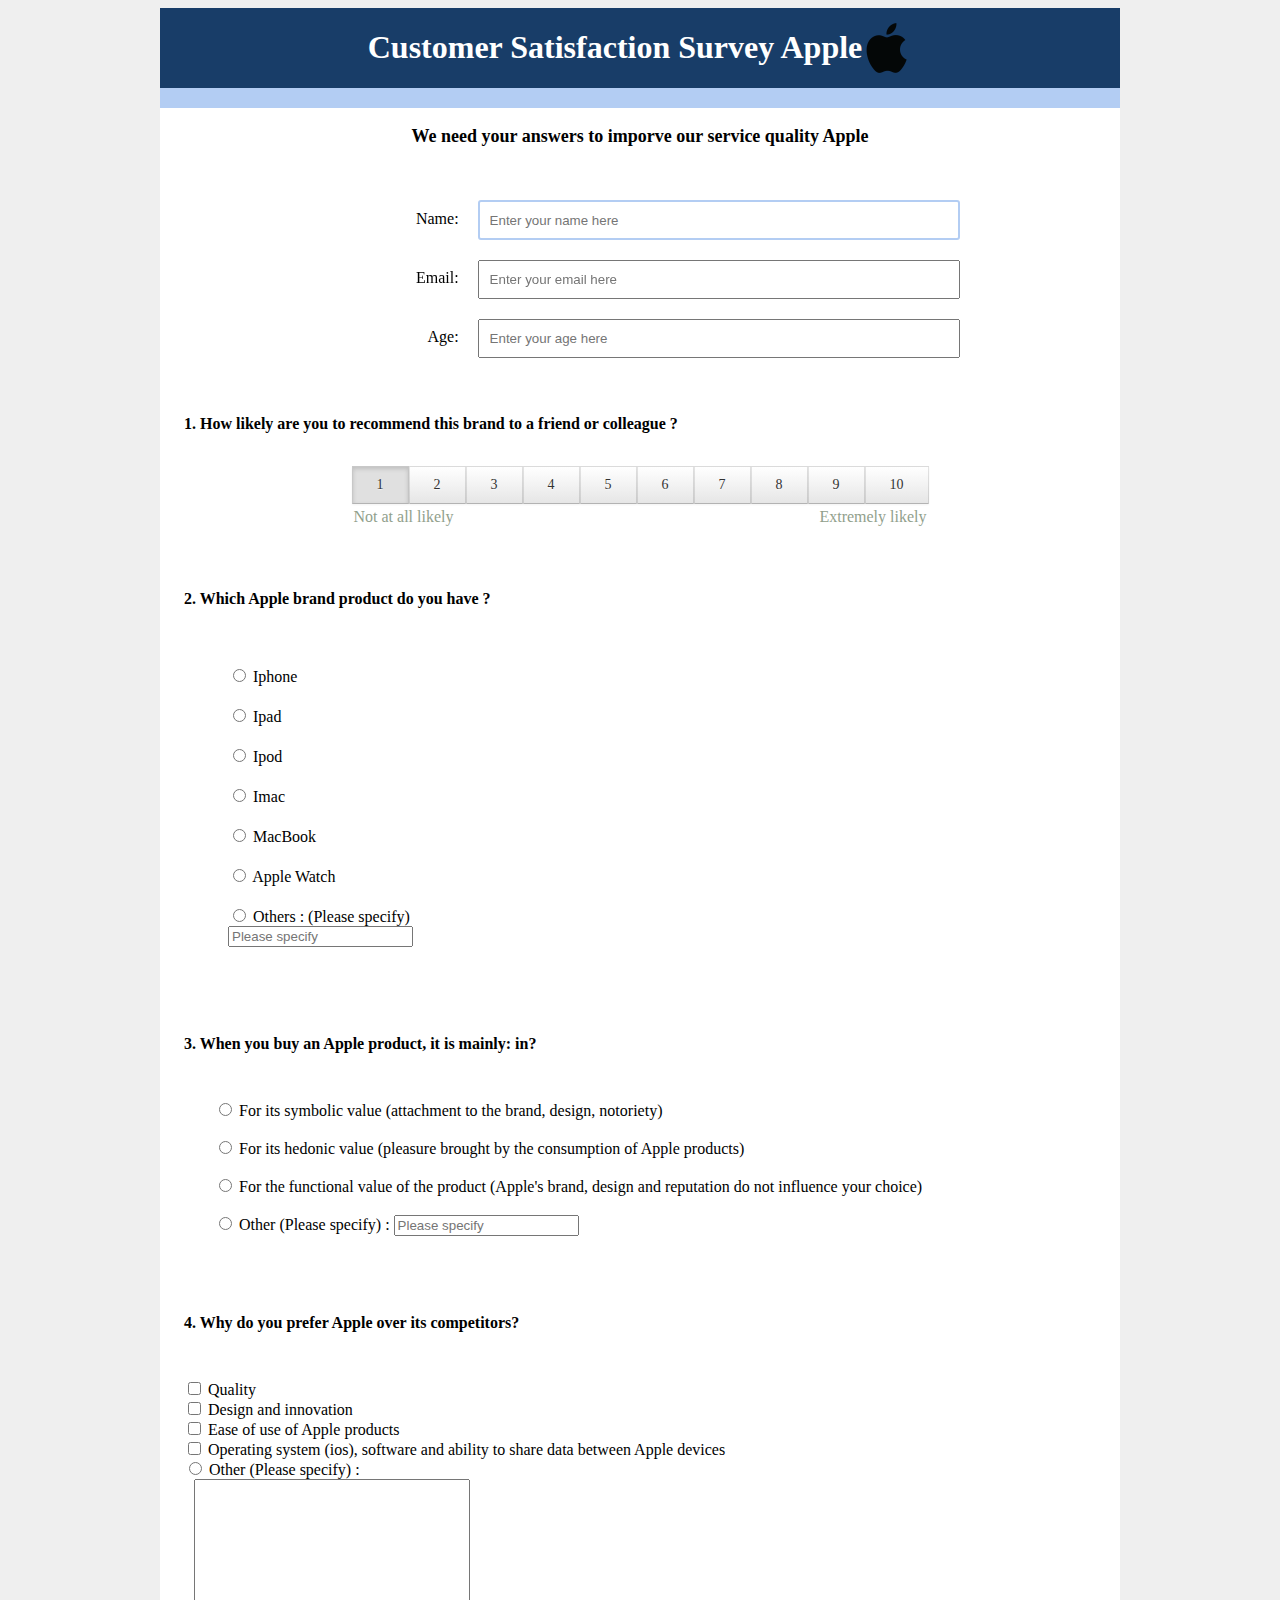
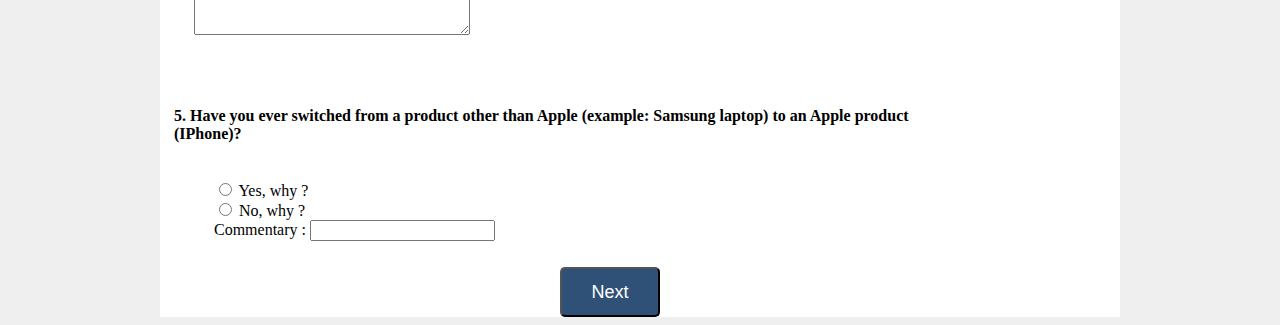
==== index.html @ 0a23823d "import customer satisfaction survey" ====
<!DOCTYPE html>
<html>
<head>
    <title>Page 1/4</title>
    <link rel="stylesheet" href="./css/style.css">
</head>

<body>
    <article class="survey-page">
        <header class="survey-page-header">
            <div class="title-box">
                <h1 id="title">Customer Satisfaction Survey Apple</h1>
                <img src="apple.png" height="50" width="50" alt="Apple Logo" class="logo">
            </div>
          
            <div class="header-box">
                
          </div>
        </header>
      <p id="description"> We need your answers to imporve our service quality Apple</p>
        <section class="survey-page-body">
    
            <form id="survey-form" name="surveyForm" action method="post">
                <fieldset class="question-fieldset">
                    <div class="about-info-row">
                        <div class="labels"><label id="name-label" for="name">Name:</label></div>
                        <div class="inputs"><input id="name" autofocus type="text" placeholder="Enter your name here"  required></div>
                    <div class="labels">
                     <label id="email-label" for="email">Email:</label>
                    </div>
                    <div class="inputs">
                    <input id="email" type="email" placeholder="Enter your email here"  required>
                    </div>
                     <div class="labels">
                         <label id="number-label" for="age">Age:</label>
                     </div>
                    <div class="inputs">
                    <input id="number" type="number"  min="1" max="125" placeholder="Enter your age here" id="age" required>
                     </div>
                    </div>
                </fieldset>
                <fieldset class="question-fieldset">
                    <h4 class="question-title"><label for="recommend">1. How likely are you to recommend this brand to a friend or colleague ?
                    </label>
                    </h4>
    
    
                    <table id="recommend">
                        <tr>
                            <td>
                                <input type="radio" id="radio1" name="recommendation" value="1" checked>
                                <label for="radio1">1</label>
                            </td>
                            <td>
                                <input type="radio" id="radio2" name="recommendation" value="2">
                                <label for="radio2">2</label>
                            </td>
                            <td>
    
                                <input type="radio" id="radio3" name="recommendation" value="3">
                                <label for="radio3">3</label>
                            </td>
                            <td>
                                <input type="radio" id="radio4" name="recommendation" value="4">
                                <label for="radio4">4</label>
                            </td>
                            <td>
                                <input type="radio" id="radio5" name="recommendation" value="5">
                                <label for="radio5">5</label>
                            </td>
                            <td>
                                <input type="radio" id="radio6" name="recommendation" value="6">
                                <label for="radio6">6</label>
                            </td>
                            <td>
                                <input type="radio" id="radio7" name="recommendation" value="7">
                                <label for="radio7">7</label>
                            </td>
                            <td>
                                <input type="radio" id="radio8" name="recommendation" value="8">
                                <label for="radio8">8</label>
                            </td>
                            <td>
                                <input type="radio" id="radio9" name="recommendation" value="9">
                                <label for="radio9">9</label>
                            </td>
                            <td>
                                <input type="radio" id="radio10" name="recommendation" value="10">
                                <label for="radio10">10</label>
                            </td>
                        </tr>
                        <tr>
                            <td colspan="5" class="prompt-left">
                                Not at all likely
                            </td>
    
                            <td colspan="5" class="prompt-right">
                                Extremely likely
                            </td>
                        </tr>
                    </table>
    
                </fieldset>
                 <fieldset class="question-fieldset">
                    <div class="left-tab">
                        <h4 class="question-title">
                            <label for="is_satisfied">2. Which Apple brand product do you have ?</label>
                        </h4>
                    </div>
    
                    <ul id="is_satisfied" class="right-tab">
                        <li class="input-holder-radio">
                            <input type="radio" id="radioS1" name="radios" value="veryS">
                            <label for="radioS1">Iphone</label>
                        </li>
                        <li class="input-holder-radio">
                            <input type="radio" id="radioS2" name="radios" value="somewhat">
                            <label for="radioS2">Ipad</label>
                        </li>
                        <li class="input-holder-radio">
                            <input type="radio" id="radioS3" name="radios" value="neitherNor">
    
                            <label for="radioS3">Ipod</label>
                        </li>
                        <li class="input-holder-radio">
                            <input type="radio" id="radioS4" name="radios" value="somDissat">
    
                            <label for="radioS4">Imac</label>
                        </li>
    
                        <li class="input-holder-radio">
                            <input type="radio" id="radioS5" name="radios" value="veryDissat">
    
                            <label for="radioS5">MacBook</label>
                        </li>
                        <li class="input-holder-radio">
                            <input type="radio" id="radioS6" name="radios" value="veryDissat">
    
                            <label for="radioS6">Apple Watch</label>
                        </li>
                        <li class="input-holder-radio">
                            <input type="radio" id="radioS7" name="radios" value="veryDissat">
    
                            <label for="radioS7">Others : (Please specify)</label>
                            <input type="text" id="other" name="other" placeholder="Please specify">
                        </li>
                    </ul>
                </fieldset>
                <fieldset class="question-fieldset">
                    <div class="left-tab">
                        <h4 class="question-title">
                            <label for="typeOfProd">3. When you buy an Apple product, it is mainly:
                                in?</label>
                        </h4>
                    </div>
                    <div class="right-tab">
                        <ul class="right-tab">
                            <li id="q4">
                                <input type="radio" id="radioS1" name="radios" value="veryS">
                                <label>
                                    For its symbolic value (attachment to the brand, design, notoriety)</label>
                            </li>
                            <br>
                            <li id="q4"">
                                <input type="radio" id="radioS2" name="radios" value="somewhat">
                                <label for="radioS2">For its hedonic value (pleasure brought by the consumption of Apple products)</label>
                            </li>
                            <br>
                            <li id="q4">
                                <input type="radio" id="radioS3" name="radios" value="neitherNor">
        
                                <label for="radioS3">
                                    For the functional value of the product (Apple's brand, design and reputation do not influence your choice)</label>
                            </li>
                            <br>
                            <li id="q4">
                                <input type="radio" id="radioS4" name="radios" value="somDissat">
                                <label for="radioS4">Other (Please specify) : </label>
                                <input type="text" id="other" name="other" placeholder="Please specify">
                            </li>
                    </div>
    
                </fieldset>
                <fieldset>
                    <div class="left-tab">
                        <h4 class="question-title">
                            <label for="prodDescription">4.  Why do you prefer Apple over its competitors?</label>
                        </h4>
                    </div>
                    <div class="right-tab">
                        <ul id="prodDescription" class="question4">
                            <li>
                                <label>
                                    <input name="description" value="reliable" type="checkbox">
                                    Quality
                                </label>
                            </li>
                            <li>
                                <label>
                                    <input name="description" value="high quality" type="checkbox">
                                    Design and innovation
                                </label>
                            </li>
                            <li>
                                <label>
                                    <input name="description" value="useful" type="checkbox">
                                    Ease of use of Apple products
                                </label>
                            </li>
                            <li id="q4">
                                <label>
                                    <input name="description" value="unique" type="checkbox">
                                    Operating system (ios), software and ability to share data between Apple devices
                                </label>
                            </li>
                            <li>
                                <input type="radio" id="radioS4" name="radios" value="somDissat">
                                <label for="radioS4">Other (Please specify) : </label>
                                
                            </li>
                            <textarea name="description" id="description" cols="30" rows="10"></textarea>
                        </ul>
                    </div>
                </fieldset>
                <fieldset class="question-fieldset">
                    <div class="left-tab">
                        <h4 class="question-title5"><label for="comments">5. Have you ever switched from a product other than Apple (example: Samsung laptop) to an Apple product (IPhone)?</label></h4>
                    </div>

                    <ul>
                        <li>
                            <input type="radio" id="radioS1" name="radios" value="veryS">
                            <label for="radioS1">Yes, why ?</label>
                        </li>
                        <li>
                            <input type="radio" id="radioS2" name="radios" value="somewhat">
                            <label for="radioS2">No, why ?</label>
                        </li>
                        <label for="">Commentary :</label>
                        <input type="text">
                    </ul>
                    
    
                </fieldset>
    
                <button class="next-btn"> <a href="./pages/page2.html">Next</a></button>
            </form>
        </section>
    
    </article>
    </body>

</html>
---- css/style.css ----
@media only screen and (max-width: 320px) {
    body .survey-page {
        width: 100%;
    }

    body .question-title {
        text-align: left;
    }

    body table input[type=radio] + label {
        padding: 3px 11px;
    }

    body .left-tab {
        display: block;
        width: 100%;
    }

    body .right-tab {
        display: block;
        width: 100%;
    }

    body textarea {
        width: 95%;
    }

    input, select {
        max-width: 200px;
    }
  body .center-row {
    margin-left: 30%;

}

}

@media only screen and (min-width: 321px) and (max-width: 520px) {

    body .survey-page {
        width: 100%;
    }

    body .question-title {
        text-align: left;
    }

    body table input[type=radio] + label {
        padding: 4px 12px;
    }
     body .input-holder-radio label {
         display: block;
     }

      body .center-row {
    margin-left: 40%;
}

}

@media only screen and (min-width: 521px) and (max-width: 730px) {

    body .survey-page {
        width: 80%;
    }

    body .question-title {
        text-align: left;
    }

    body table input[type=radio] + label {
        padding: 5px 13px;
    }
    body .input-holder-radio label {
         display: block;
     }

    body .center-row {
    margin-left: 35%;
}


}

@media only screen and (min-width: 731px) and (max-width: 1024px) {

    body table input[type=radio] + label {
        padding: 8px 24px;
    }

}

table input[type=radio] {
    display: none;
    margin: 10px;
}

table input[type=radio] + label {
    display: inline-block;
    margin: -2px;
    padding: 8px 24px;

    margin-bottom: 0;
    font-size: 14px;
    line-height: 20px;
    color: #333;
    text-align: center;
    text-shadow: 0 1px 1px rgba(255, 255, 255, 0.75);
    vertical-align: middle;
    cursor: pointer;
    background-color: #f5f5f5;
    /*for Firefox*/
    background-image: -moz-linear-gradient(top, #fff, #e6e6e6);
    /*for Safari and Chrome*/
    background-image: -webkit-gradient(linear, 0 0, 0 100%, from(#fff), to(#e6e6e6));
    background-image: -webkit-linear-gradient(top, #fff, #e6e6e6);
    /*for Opera*/
    background-image: -o-linear-gradient(top, #fff, #e6e6e6);
    background-image: linear-gradient(to bottom, #fff, #e6e6e6);
    background-repeat: repeat-x;
    border: 1px solid #ccc;
    border-color: #e6e6e6 #e6e6e6 #bfbfbf;
    border-color: rgba(0, 0, 0, 0.1) rgba(0, 0, 0, 0.1) rgba(0, 0, 0, 0.25);
    border-bottom-color: #b3b3b3;
    filter: progid:DXImageTransform.Microsoft.gradient(startColorstr='#ffffffff', endColorstr='#ffe6e6e6', GradientType=0);
    filter: progid:DXImageTransform.Microsoft.gradient(enabled=false);
    -webkit-box-shadow: inset 0 1px 0 rgba(255, 255, 255, 0.2), 0 1px 2px rgba(0, 0, 0, 0.05);
    -moz-box-shadow: inset 0 1px 0 rgba(255, 255, 255, 0.2), 0 1px 2px rgba(0, 0, 0, 0.05);
    box-shadow: inset 0 1px 0 rgba(255, 255, 255, 0.2), 0 1px 2px rgba(0, 0, 0, 0.05);

}

table input[type=radio]:checked + label {
    background-image: none;
    outline: 0;
    -webkit-box-shadow: inset 0 2px 4px rgba(0, 0, 0, 0.15), 0 1px 2px rgba(0, 0, 0, 0.05);
    -moz-box-shadow: inset 0 2px 4px rgba(0, 0, 0, 0.15), 0 1px 2px rgba(0, 0, 0, 0.05);
    box-shadow: inset 0 2px 4px rgba(0, 0, 0, 0.15), 0 1px 2px rgba(0, 0, 0, 0.05);
    background-color: #e0e0e0;
}

body {
    background-color: rgb(239, 239, 239);
}

.survey-page {
    display: block;
    background-color: rgb(255, 255, 255);
    max-width: 960px;
    margin: 0 auto;
}

.survey-page-header {

}

.title-box {
    background-color: #183d68;
    color: white;
    min-height: 70px;
    text-align: center;
    display: flex;
    align-items: center;
    justify-content: center;
}

.header-box {
    background-color: rgb(179, 205, 243);
    min-height: 20px;

}

.question-title {
    padding: 10px;
}

.prompt-left {

    font-family: 'Lemonada', cursive;
    color: rgb(145, 160, 140);
    text-align: left;

}

.prompt-right {

    font-family: 'Lemonada', cursive;
    color: rgb(145, 160, 140);
    text-align: right;

}


.input-holder-radio {
    padding: 10px;
    margin-left: 4px;
}
.input-holder-radio label {
    display: inline;
}

.about-info-row {
    margin-top: 20px;
}

.labels {

    display: inline-block;
    text-align: right;
    width: 30%;
    padding: 5px;
    vertical-align: baseline;
    margin-top: 10px;
}

.inputs {
    display: inline-block;
    text-align: left;
    width: 50%;
    vertical-align: middle;
    margin: 10px;
}

.inputs input {
    width: 100%;
    height: 2.5em;
    outline-color: rgb(179, 205, 243);
}

.inputs input[placeholder] {
    padding-left: 10px;
}

.left-tab {
    display: inline-block;
    vertical-align: top;
    margin-top: 15px;
    width: 55%;

}

.right-tab {
    width: 30%;
}

#q4 {
    width: 44.5em;
}

.dropdown {

    width: 100%;
    height: 40px;
    margin-left: 10px;
    outline-color: rgb(179, 205, 243);
}

li {
    list-style: none;
}

.question4 {
    margin-left: -30px;
}

textarea {
    width: 100%;
    margin-left: 10px;
    height: 150px;
    outline-color: rgb(179, 205, 243);
}

.center-row {
    margin-left: 50%;
    margin-top: 20px;
    margin-bottom: 40px;
    padding: 20px;
}

.next-btn {
    border-radius: 5px;
    min-width: 100px;
    min-height: 50px;
    font-size: large;
    background-color: rgb(48, 81, 119);
    color: white;
    outline: none;
    margin-left: 400px;
}

.next-btn a {
    color: white;
    text-decoration: none;
}

table td {
    width: 30px;
    text-align: left;
}

table {
    margin: auto;
}

fieldset {
  border: none;
}

#description {
  text-align:center;
  font-family: Lemonada, cursive;
  font-weight:bold;
  font-size: 18px;
}

.question-title5 {
  width: 46em;
}

.question-title8 {
  width: 46em;
}

#comment {
  margin-right: 40px;
}
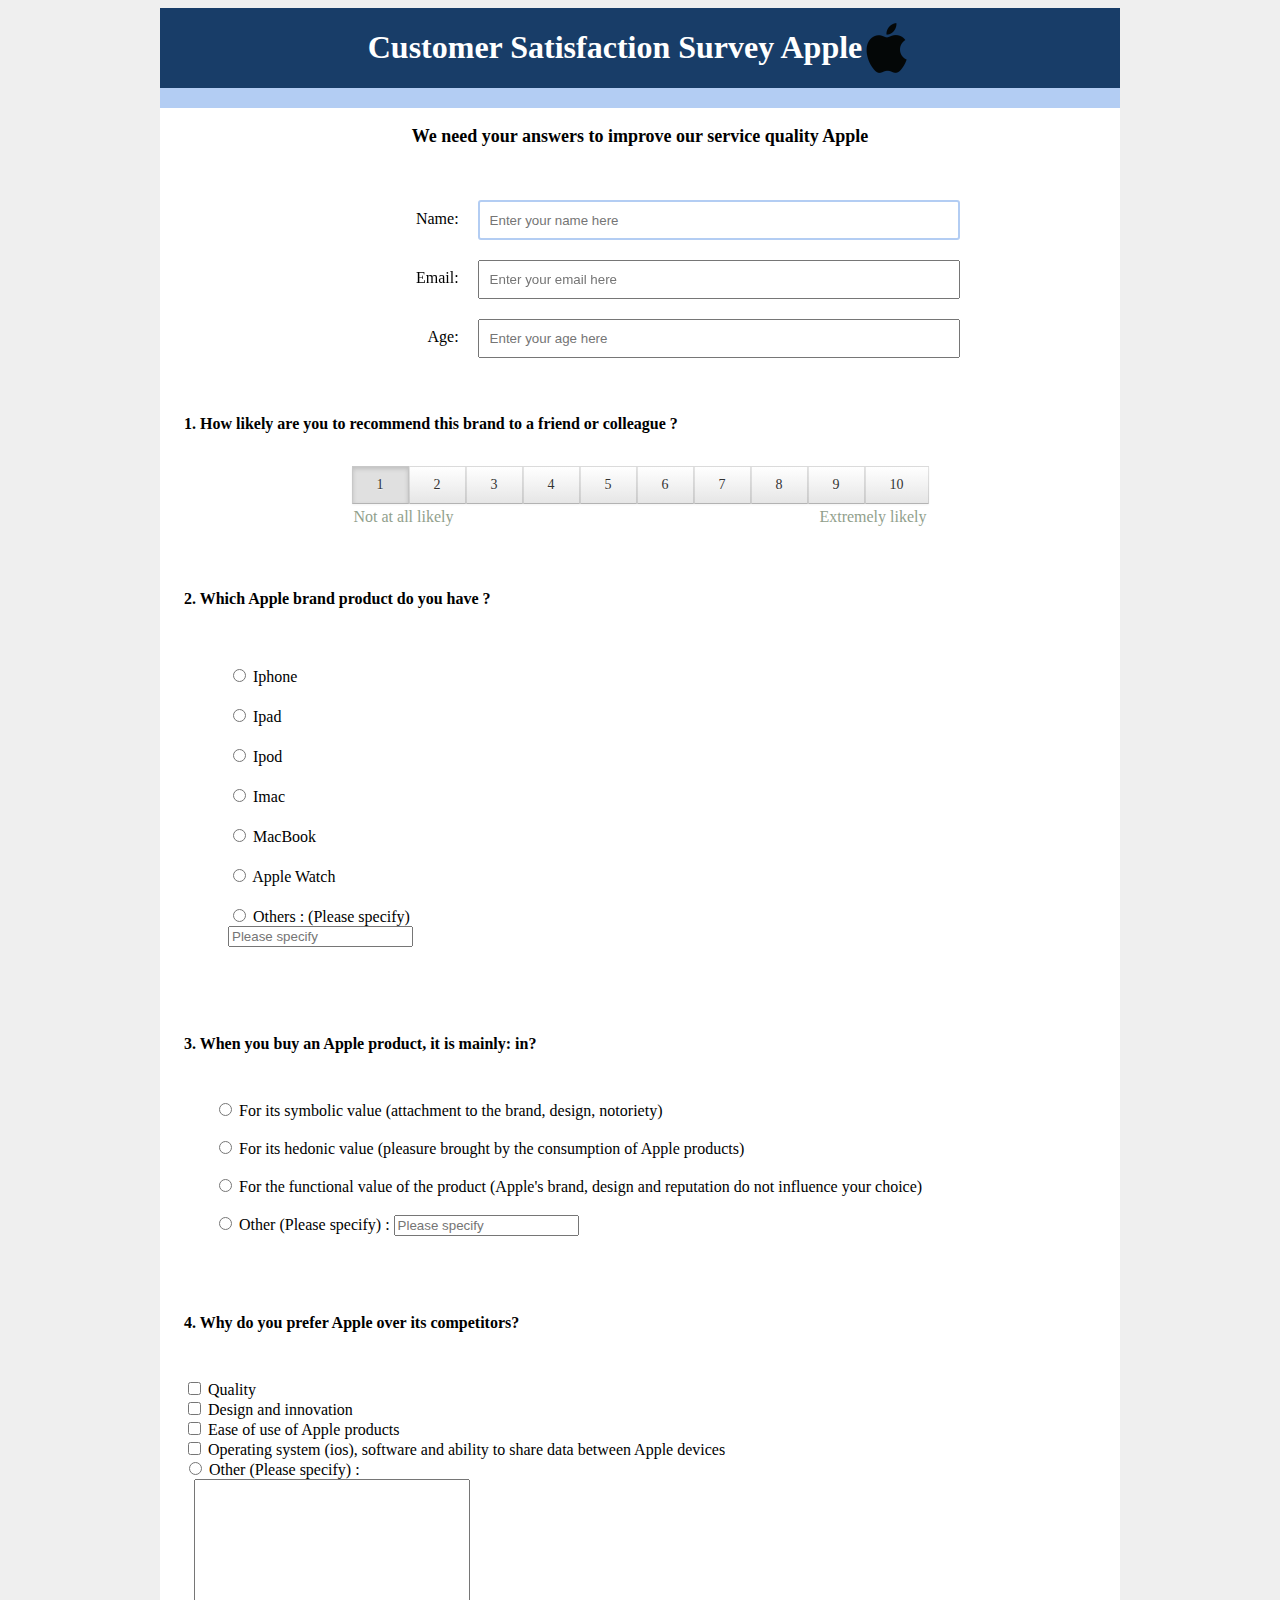
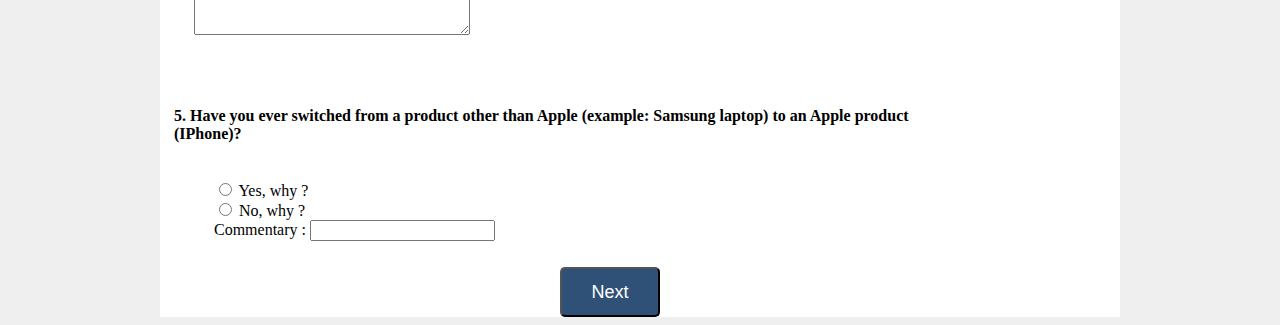
==== commit a75a7c3a: "typo" ====
--- a/index.html
+++ b/index.html
@@ -17,7 +17,7 @@
                 
           </div>
         </header>
-      <p id="description"> We need your answers to imporve our service quality Apple</p>
+      <p id="description"> We need your answers to improve our service quality Apple</p>
         <section class="survey-page-body">
     
             <form id="survey-form" name="surveyForm" action method="post">
--- a/css/style.css
+++ b/css/style.css
@@ -323,4 +323,21 @@
 
 #comment {
   margin-right: 40px;
+}
+
+.btn-previous {
+  background-color: rgb(48, 81, 119);
+  color: white;
+  border-radius: 5px;
+  min-width: 100px;
+  min-height: 50px;
+  font-size: large;
+  outline: none;
+  margin-left: -220px;
+  margin-top: 70px;
+}
+
+.btn-previous a {
+  color: white;
+  text-decoration: none;
 }